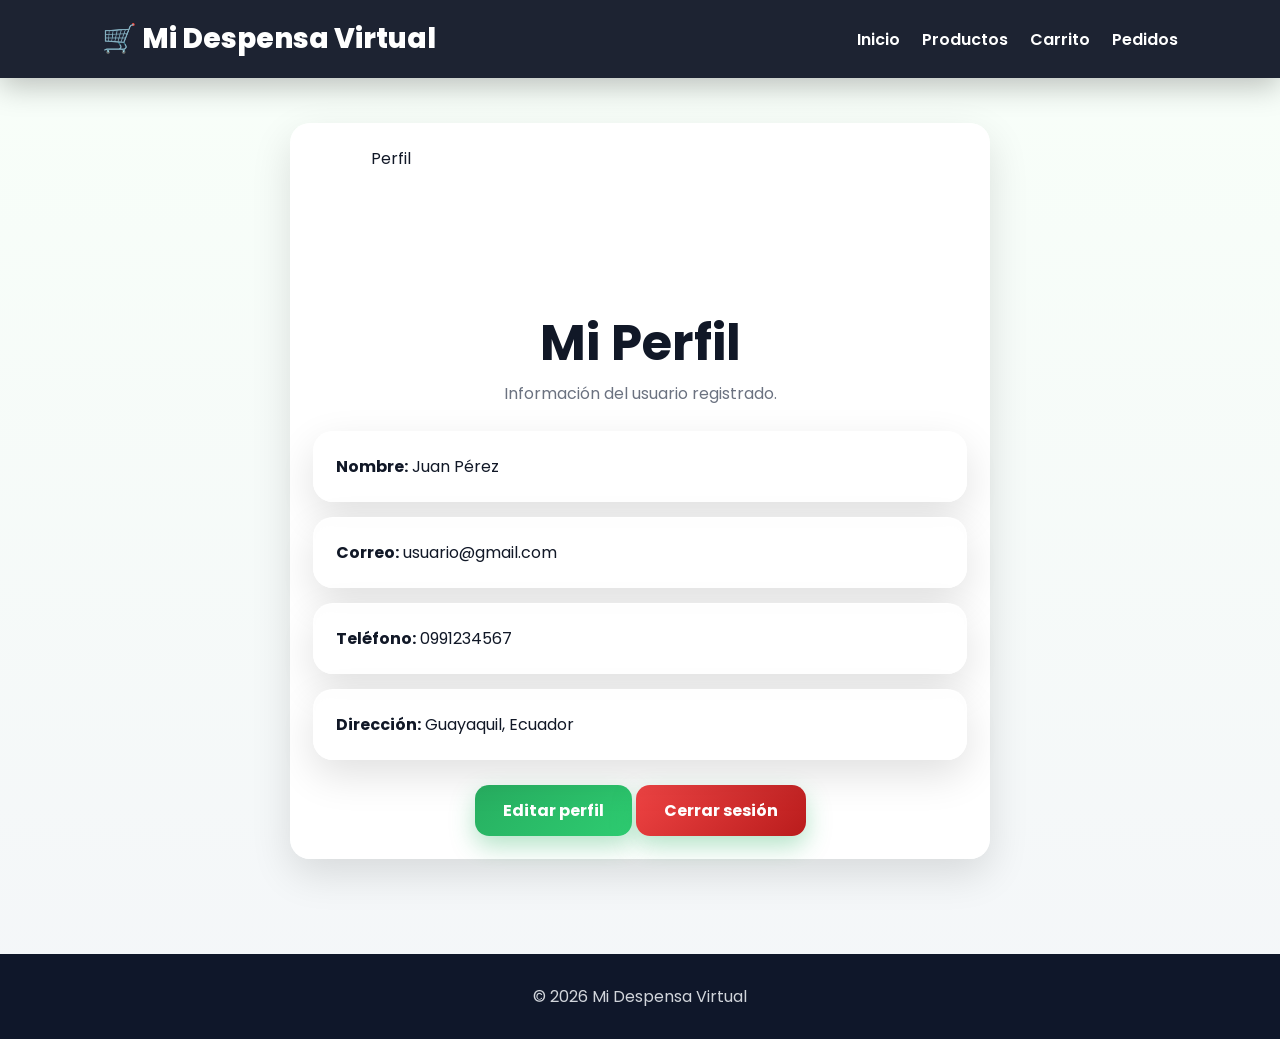
==== Frontend/perfil.html @ a8d103b1 "Versión 1.0 Mi Despensa Virtual" ====
<!DOCTYPE html>
<html lang="es">
<head>
    <meta charset="UTF-8">
    <meta name="viewport" content="width=device-width, initial-scale=1.0">
    <title>Mi Perfil</title>
    <link rel="stylesheet" href="css/style.css">
</head>

<body>

<nav class="navbar">
    <div class="logo">🛒 Mi Despensa Virtual</div>
    <div class="menu">
        <a href="index.html">Inicio</a>
        <a href="productos.html">Productos</a>
        <a href="carrito.html">Carrito</a>
        <a href="pedidos.html">Pedidos</a>
    </div>
</nav>

<section class="container">

    <div class="card" style="max-width:700px;margin:auto;text-align:center;">

        <img 
            src="https://cdn-icons-png.flaticon.com/512/3135/3135715.png"
            style="width:140px;height:140px;border-radius:50%;object-fit:cover;margin-bottom:20px;"
            alt="Perfil">

        <h1>Mi Perfil</h1>
        <p>Información del usuario registrado.</p>

        <br>

        <div style="text-align:left;display:grid;gap:15px;">

            <div class="card">
                <strong>Nombre:</strong>
                <span id="nombreUsuario">Juan Pérez</span>
            </div>

            <div class="card">
                <strong>Correo:</strong>
                <span id="correoUsuario">usuario@gmail.com</span>
            </div>

            <div class="card">
                <strong>Teléfono:</strong>
                <span id="telefonoUsuario">0991234567</span>
            </div>

            <div class="card">
                <strong>Dirección:</strong>
                <span id="direccionUsuario">Guayaquil, Ecuador</span>
            </div>

        </div>

        <br>

        <button class="btn" onclick="editarPerfil()">Editar perfil</button>
        <button class="btn btn-danger" onclick="cerrarSesion()">Cerrar sesión</button>

    </div>

</section>

<footer>
    <p>© 2026 Mi Despensa Virtual</p>
</footer>

<script src="js/perfil.js"></script>

</body>
</html>
---- Frontend/css/style.css ----
@import url('https://fonts.googleapis.com/css2?family=Poppins:wght@300;400;500;600;700;800&display=swap');

:root{
    --verde:#27ae60;
    --verde-oscuro:#145a32;
    --verde-claro:#2ecc71;
    --negro:#111827;
    --gris:#f4f6f9;
    --gris-texto:#6b7280;
    --blanco:#ffffff;
    --amarillo:#facc15;
    --rojo:#ef4444;
    --azul:#2563eb;
    --sombra:0 15px 40px rgba(0,0,0,.12);
    --sombra-fuerte:0 22px 55px rgba(0,0,0,.18);
    --radio:20px;
}

/* =========================
   RESET GENERAL
========================= */

*{
    margin:0;
    padding:0;
    box-sizing:border-box;
    font-family:'Poppins',sans-serif;
}

html{
    scroll-behavior:smooth;
}

body{
    background:linear-gradient(180deg,#f8fff9,#f4f6f9);
    color:var(--negro);
}

a{
    text-decoration:none;
}

img{
    max-width:100%;
    display:block;
}

/* =========================
   NAVBAR GENERAL
========================= */

.navbar{
    background:rgba(17,24,39,.95);
    backdrop-filter:blur(12px);
    padding:18px 8%;
    display:flex;
    justify-content:space-between;
    align-items:center;
    position:sticky;
    top:0;
    z-index:999;
    box-shadow:0 8px 30px rgba(0,0,0,.25);
}

.logo{
    color:var(--blanco);
    font-size:28px;
    font-weight:800;
}

.menu{
    display:flex;
    align-items:center;
    gap:22px;
    flex-wrap:wrap;
}

.menu a{
    color:var(--blanco);
    font-weight:600;
    transition:.3s;
}

.menu a:hover{
    color:var(--verde-claro);
}

/* =========================
   CONTENEDORES Y TÍTULOS
========================= */

.container{
    width:90%;
    max-width:1300px;
    margin:auto;
    padding:45px 0;
}

h1{
    font-size:50px;
    color:var(--negro);
}

h2{
    font-size:32px;
    margin-bottom:25px;
    color:var(--negro);
}

h3{
    color:var(--negro);
}

p{
    color:var(--gris-texto);
}

/* =========================
   BOTONES
========================= */

.btn{
    display:inline-block;
    background:linear-gradient(135deg,var(--verde),var(--verde-claro));
    color:white;
    padding:13px 28px;
    border:none;
    border-radius:14px;
    cursor:pointer;
    text-decoration:none;
    font-size:16px;
    font-weight:700;
    transition:.3s;
    box-shadow:0 10px 25px rgba(39,174,96,.35);
}

.btn:hover{
    transform:translateY(-4px) scale(1.03);
    box-shadow:0 18px 35px rgba(39,174,96,.45);
}

.btn-dark{
    background:linear-gradient(135deg,#111827,#374151);
}

.btn-danger{
    background:linear-gradient(135deg,#ef4444,#b91c1c);
}

.btn-warning{
    background:linear-gradient(135deg,#f59e0b,#facc15);
    color:#111;
}

.btn-primary{
    background:linear-gradient(135deg,#2563eb,#38bdf8);
}

/* =========================
   HERO INDEX
========================= */

.hero{
    display:flex;
    align-items:center;
    justify-content:space-between;
    gap:60px;
    min-height:82vh;
}

.hero-text{
    flex:1;
}

.hero-text h1{
    font-size:58px;
    line-height:1.1;
    margin-bottom:22px;
}

.hero-text p{
    font-size:18px;
    color:var(--gris-texto);
    margin-bottom:30px;
    max-width:620px;
}

.hero-img{
    flex:1;
    text-align:center;
}

.hero-img img{
    width:100%;
    max-width:560px;
    border-radius:28px;
    filter:drop-shadow(0 25px 35px rgba(0,0,0,.22));
    animation:flotar 3s ease-in-out infinite;
}

@keyframes flotar{
    0%,100%{transform:translateY(0);}
    50%{transform:translateY(-15px);}
}

/* =========================
   BUSCADOR GENERAL
========================= */

.buscador{
    background:var(--blanco);
    padding:22px;
    border-radius:var(--radio);
    box-shadow:var(--sombra);
    display:flex;
    gap:15px;
    align-items:center;
    border:1px solid rgba(39,174,96,.15);
}

.buscador input{
    flex:1;
    padding:16px;
    border:2px solid #e5e7eb;
    border-radius:14px;
    font-size:16px;
    outline:none;
    transition:.3s;
}

.buscador input:focus{
    border-color:var(--verde);
    box-shadow:0 0 0 4px rgba(39,174,96,.12);
}

/* =========================
   GRID, CARDS Y PRODUCTOS
========================= */

.productos{
    display:grid;
    grid-template-columns:repeat(auto-fit,minmax(250px,1fr));
    gap:30px;
}

.card{
    background:rgba(255,255,255,.92);
    backdrop-filter:blur(10px);
    border-radius:var(--radio);
    padding:22px;
    box-shadow:var(--sombra);
    transition:.35s;
    border:1px solid rgba(255,255,255,.7);
}

.card:hover{
    transform:translateY(-10px);
    box-shadow:var(--sombra-fuerte);
}

.card img{
    width:100%;
    height:185px;
    object-fit:cover;
    border-radius:16px;
    margin-bottom:15px;
}

.producto{
    background:var(--blanco);
    border-radius:24px;
    overflow:hidden;
    box-shadow:var(--sombra);
    transition:.35s;
    position:relative;
}

.producto:hover{
    transform:translateY(-10px);
    box-shadow:var(--sombra-fuerte);
}

.producto img{
    width:100%;
    height:260px;
    object-fit:cover;
    transition:.35s;
    background:#edf7ef;
}

.producto:hover img{
    transform:scale(1.06);
}

.producto-body{
    padding:22px;
}

.precio{
    color:var(--verde);
    font-size:30px;
    font-weight:800;
    margin:10px 0;
}

.stock{
    color:var(--verde-oscuro);
    font-weight:700;
}

.badge{
    display:inline-block;
    padding:8px 14px;
    border-radius:999px;
    font-size:13px;
    font-weight:700;
    color:white;
}

.success{
    background:var(--verde);
}

.warning{
    background:#f59e0b;
}

.danger{
    background:var(--rojo);
}

/* =========================
   OFERTAS
========================= */

.oferta{
    background:
        radial-gradient(circle at right,#2ecc71 0%,transparent 35%),
        linear-gradient(135deg,#0f172a,#145a32);
    color:white;
    display:flex;
    justify-content:space-between;
    align-items:center;
    gap:30px;
    padding:45px;
    overflow:hidden;
    position:relative;
}

.oferta h2,
.oferta h1{
    color:white;
}

.oferta h1{
    font-size:70px;
    font-weight:900;
    text-shadow:0 10px 30px rgba(0,0,0,.35);
}

.oferta p{
    color:#e5e7eb;
    font-size:17px;
}

/* =========================
   FORMULARIOS LOGIN / REGISTRO
========================= */

.form{
    width:100%;
    max-width:460px;
    margin:auto;
    background:white;
    padding:38px;
    border-radius:24px;
    box-shadow:var(--sombra);
}

.form h2{
    text-align:center;
    margin-bottom:25px;
}

.form-group{
    margin-bottom:18px;
}

.form-group label{
    display:block;
    margin-bottom:8px;
    font-weight:700;
}

.form-control,
input,
select,
textarea{
    width:100%;
    padding:15px;
    border:2px solid #e5e7eb;
    border-radius:14px;
    font-size:15px;
    outline:none;
    transition:.3s;
}

.form-control:focus,
input:focus,
select:focus,
textarea:focus{
    border-color:var(--verde);
    box-shadow:0 0 0 4px rgba(39,174,96,.12);
}

.auth-page{
    min-height:100vh;
    display:flex;
    align-items:center;
    justify-content:center;
    background:
        radial-gradient(circle at top left,rgba(46,204,113,.45),transparent 35%),
        linear-gradient(135deg,#0f172a,#111827);
    padding:30px;
}

.auth-card{
    width:100%;
    max-width:440px;
    background:rgba(255,255,255,.12);
    border:1px solid rgba(255,255,255,.25);
    backdrop-filter:blur(18px);
    padding:38px;
    border-radius:28px;
    box-shadow:0 25px 60px rgba(0,0,0,.35);
    color:white;
    animation:aparecer .8s ease;
}

.auth-card h2{
    color:white;
    text-align:center;
    margin-bottom:25px;
}

.auth-card p,
.auth-card a{
    color:#d1d5db;
    text-align:center;
}

.auth-card a{
    display:block;
    margin-top:18px;
}

.auth-card a:hover{
    color:var(--verde-claro);
}

/* =========================
   TABLAS
========================= */

table{
    width:100%;
    border-collapse:collapse;
    background:white;
    border-radius:20px;
    overflow:hidden;
    box-shadow:var(--sombra);
}

thead{
    background:linear-gradient(135deg,var(--verde-oscuro),var(--verde));
    color:white;
}

th,
td{
    padding:17px;
    text-align:center;
    border-bottom:1px solid #eef2f7;
}

/* =========================
   TIENDA PRO PRODUCTOS
========================= */

.shop-header{
    background:
        radial-gradient(circle at top right,rgba(46,204,113,.35),transparent 28%),
        linear-gradient(135deg,#0f172a,#145a32);
    color:white;
    padding:25px 8%;
    display:flex;
    align-items:center;
    justify-content:space-between;
    gap:20px;
    flex-wrap:wrap;
    box-shadow:0 15px 40px rgba(0,0,0,.25);
    position:sticky;
    top:0;
    z-index:999;
}

.shop-header .logo{
    color:white;
    font-size:28px;
    font-weight:900;
}

.shop-search{
    flex:1;
    max-width:650px;
    display:flex;
    background:white;
    border-radius:999px;
    overflow:hidden;
    box-shadow:0 10px 25px rgba(0,0,0,.18);
    border:1px solid rgba(255,255,255,.3);
}

.shop-search input{
    flex:1;
    border:none !important;
    outline:none;
    padding:16px 24px;
    font-size:16px;
    box-shadow:none !important;
}

.shop-search button{
    border:none;
    background:linear-gradient(135deg,var(--verde),var(--verde-claro));
    color:white;
    padding:0 32px;
    font-weight:800;
    cursor:pointer;
    transition:.3s;
}

.shop-search button:hover{
    filter:brightness(1.08);
}

.shop-actions{
    display:flex;
    align-items:center;
    gap:12px;
    flex-wrap:wrap;
}

.shop-actions span{
    background:rgba(255,255,255,.15);
    color:white;
    padding:11px 16px;
    border-radius:999px;
    font-weight:700;
    cursor:pointer;
    backdrop-filter:blur(10px);
    border:1px solid rgba(255,255,255,.18);
    transition:.3s;
}

.shop-actions span:hover{
    background:rgba(255,255,255,.25);
    transform:translateY(-2px);
}

.category-bar{
    width:90%;
    max-width:1300px;
    margin:25px auto 10px;
    display:flex;
    gap:12px;
    overflow-x:auto;
    padding:10px 0 18px;
    scrollbar-width:thin;
}

.category-btn{
    border:none !important;
    background:white !important;
    color:#111827 !important;
    padding:12px 22px !important;
    border-radius:999px !important;
    box-shadow:0 8px 20px rgba(0,0,0,.12);
    font-weight:800;
    cursor:pointer;
    white-space:nowrap;
    transition:.3s;
}

.category-btn:hover,
.category-btn.active{
    background:linear-gradient(135deg,var(--verde),var(--verde-claro)) !important;
    color:white !important;
    transform:translateY(-3px);
}

.producto-top{
    position:relative;
    overflow:hidden;
}

.product-badge{
    position:absolute;
    top:15px;
    left:15px;
    background:var(--amarillo);
    color:#111;
    padding:8px 14px;
    border-radius:30px;
    font-weight:900;
    font-size:13px;
    z-index:5;
    box-shadow:0 8px 20px rgba(0,0,0,.18);
}

.rating{
    color:#f59e0b;
    margin:8px 0;
    letter-spacing:1px;
}

.product-footer{
    display:flex;
    justify-content:space-between;
    align-items:center;
    gap:10px;
}

.product-footer .btn{
    flex:1;
    text-align:center;
}

.fav-btn{
    border:none;
    background:#fee2e2;
    color:#ef4444;
    width:48px;
    height:48px;
    min-width:48px;
    border-radius:50%;
    font-size:20px;
    cursor:pointer;
    transition:.3s;
}

.fav-btn:hover{
    transform:scale(1.12);
    background:#fecaca;
}

/* =========================
   ADMIN
========================= */

.admin-layout{
    display:flex;
    min-height:100vh;
}

.sidebar{
    width:260px;
    background:#0f172a;
    color:white;
    padding:25px;
    position:fixed;
    height:100vh;
}

.sidebar h2{
    color:white;
    font-size:24px;
    margin-bottom:30px;
}

.sidebar a{
    display:block;
    color:#d1d5db;
    text-decoration:none;
    padding:13px;
    border-radius:12px;
    margin-bottom:8px;
    transition:.3s;
}

.sidebar a:hover{
    background:var(--verde);
    color:white;
}

.admin-main{
    margin-left:260px;
    padding:30px;
    width:calc(100% - 260px);
}

.stats{
    display:grid;
    grid-template-columns:repeat(auto-fit,minmax(220px,1fr));
    gap:22px;
}

/* =========================
   FOOTER
========================= */

footer{
    background:#0f172a;
    color:white;
    text-align:center;
    padding:30px;
    margin-top:50px;
}

footer p{
    color:#d1d5db;
}

/* =========================
   ANIMACIONES
========================= */

@keyframes aparecer{
    from{
        opacity:0;
        transform:translateY(35px);
    }
    to{
        opacity:1;
        transform:translateY(0);
    }
}

.animar{
    animation:aparecer .8s ease;
}

/* =========================
   RESPONSIVE
========================= */

@media(max-width:900px){

    .navbar{
        flex-direction:column;
        gap:18px;
        padding:18px;
    }

    .menu{
        justify-content:center;
    }

    .hero{
        flex-direction:column;
        text-align:center;
        min-height:auto;
        padding-top:40px;
    }

    .hero-text h1{
        font-size:38px;
    }

    .buscador{
        flex-direction:column;
    }

    .oferta{
        flex-direction:column;
        text-align:center;
    }

    .oferta h1{
        font-size:44px;
    }

    .sidebar{
        position:relative;
        width:100%;
        height:auto;
    }

    .admin-layout{
        flex-direction:column;
    }

    .admin-main{
        margin-left:0;
        width:100%;
    }

    .shop-header{
        text-align:center;
        justify-content:center;
    }

    .shop-search{
        width:100%;
        max-width:100%;
    }

    .shop-actions{
        width:100%;
        justify-content:center;
    }
}

@media(max-width:600px){

    h1{
        font-size:34px;
    }

    h2{
        font-size:26px;
    }

    .container{
        width:92%;
        padding:30px 0;
    }

    .productos{
        grid-template-columns:1fr;
    }

    .auth-card{
        padding:28px;
    }

    .shop-search{
        flex-direction:column;
        border-radius:24px;
    }

    .shop-search button{
        padding:14px;
    }

    table{
        font-size:13px;
    }

    th,
    td{
        padding:10px;
    }
}
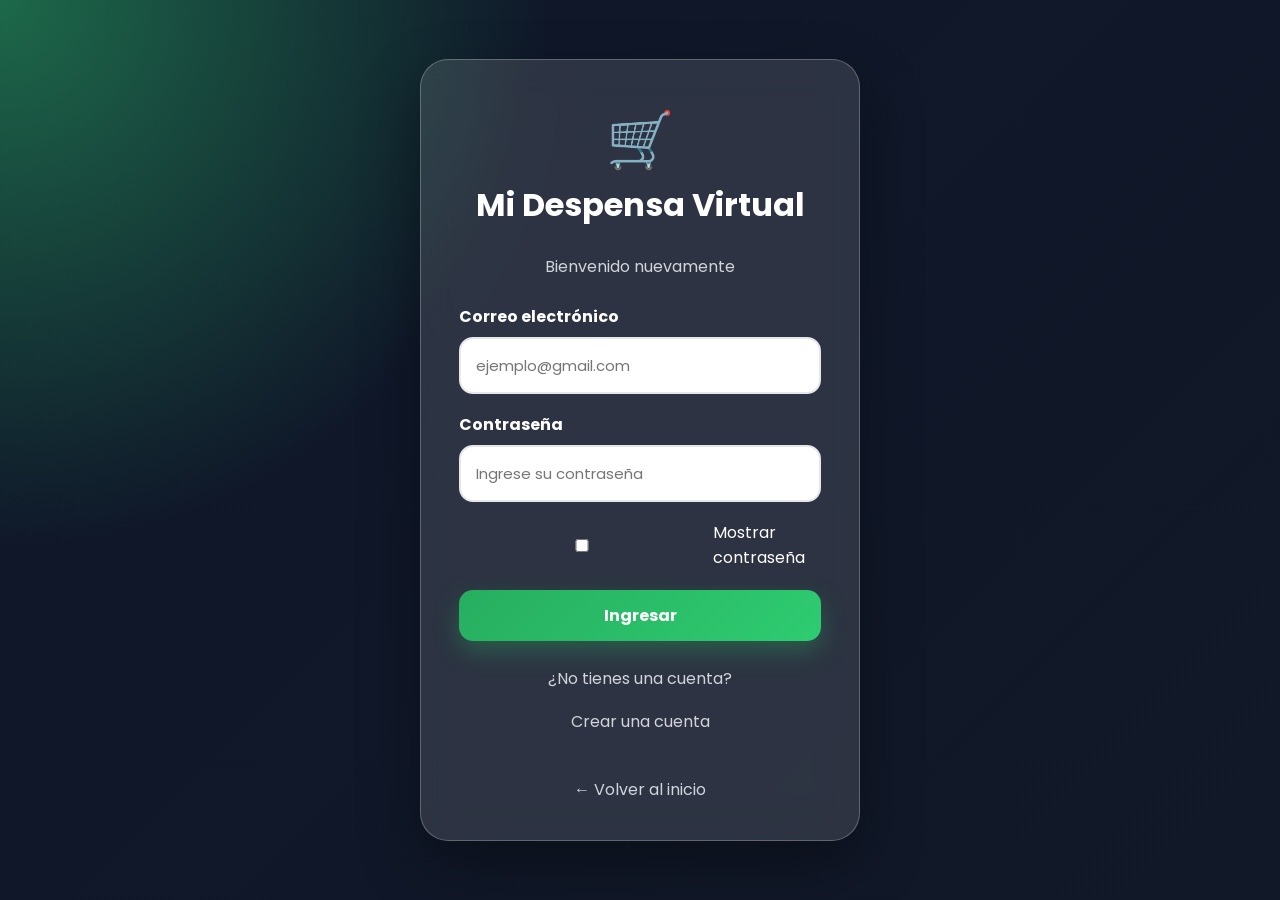
==== commit 2405274c: "Update perfil.html for improved user information display" ====
--- a/Frontend/perfil.html
+++ b/Frontend/perfil.html
@@ -1,76 +1,95 @@
 <!DOCTYPE html>
 <html lang="es">
+
 <head>
     <meta charset="UTF-8">
     <meta name="viewport" content="width=device-width, initial-scale=1.0">
-    <title>Mi Perfil</title>
+    <title>Mi Perfil | Mi Despensa Virtual</title>
+
     <link rel="stylesheet" href="css/style.css">
 </head>
 
 <body>
 
 <nav class="navbar">
+
     <div class="logo">🛒 Mi Despensa Virtual</div>
+
     <div class="menu">
         <a href="index.html">Inicio</a>
         <a href="productos.html">Productos</a>
         <a href="carrito.html">Carrito</a>
         <a href="pedidos.html">Pedidos</a>
+        <a href="perfil.html">Mi Perfil</a>
     </div>
+
 </nav>
 
 <section class="container">
 
-    <div class="card" style="max-width:700px;margin:auto;text-align:center;">
+    <div class="card perfil-card">
 
-        <img 
+        <img
             src="https://cdn-icons-png.flaticon.com/512/3135/3135715.png"
-            style="width:140px;height:140px;border-radius:50%;object-fit:cover;margin-bottom:20px;"
-            alt="Perfil">
+            alt="Foto de perfil"
+            class="perfil-imagen">
 
         <h1>Mi Perfil</h1>
-        <p>Información del usuario registrado.</p>
+
+        <p>Información de tu cuenta.</p>
 
         <br>
 
-        <div style="text-align:left;display:grid;gap:15px;">
+        <div class="perfil-datos">
 
             <div class="card">
-                <strong>Nombre:</strong>
-                <span id="nombreUsuario">Juan Pérez</span>
+                <strong>Nombre</strong>
+                <span id="nombreUsuario">Cargando...</span>
             </div>
 
             <div class="card">
-                <strong>Correo:</strong>
-                <span id="correoUsuario">usuario@gmail.com</span>
+                <strong>Correo electrónico</strong>
+                <span id="correoUsuario">Cargando...</span>
             </div>
 
             <div class="card">
-                <strong>Teléfono:</strong>
-                <span id="telefonoUsuario">0991234567</span>
+                <strong>Teléfono</strong>
+                <span id="telefonoUsuario">Cargando...</span>
             </div>
 
             <div class="card">
-                <strong>Dirección:</strong>
-                <span id="direccionUsuario">Guayaquil, Ecuador</span>
+                <strong>Dirección</strong>
+                <span id="direccionUsuario">Cargando...</span>
             </div>
 
         </div>
 
         <br>
 
-        <button class="btn" onclick="editarPerfil()">Editar perfil</button>
-        <button class="btn btn-danger" onclick="cerrarSesion()">Cerrar sesión</button>
+        <div style="display:flex;justify-content:center;gap:15px;flex-wrap:wrap;">
+
+            <button class="btn btn-primary" onclick="editarPerfil()">
+                ✏️ Editar perfil
+            </button>
+
+            <button class="btn btn-danger" onclick="cerrarSesion()">
+                🚪 Cerrar sesión
+            </button>
+
+        </div>
 
     </div>
 
 </section>
 
 <footer>
-    <p>© 2026 Mi Despensa Virtual</p>
+
+    <p>© 2026 Mi Despensa Virtual | Todos los derechos reservados.</p>
+
 </footer>
 
 <script src="js/perfil.js"></script>
 
 </body>
-</html>+
+</html>
--- a/Frontend/css/style.css
+++ b/Frontend/css/style.css
@@ -852,3 +852,105 @@
         padding:10px;
     }
 }
+
+/* =====================================================
+   CORRECCIÓN FINAL: BARRA DE CATEGORÍAS Y PRODUCTOS
+   ===================================================== */
+
+.category-bar {
+    width: 100%;
+    max-width: none;
+    margin: 0;
+    padding: 18px 7%;
+    display: flex !important;
+    gap: 12px;
+    overflow-x: auto;
+    background: #ffffff;
+    box-shadow: 0 10px 25px rgba(0,0,0,.08);
+    position: sticky;
+    top: 92px;
+    z-index: 500;
+}
+
+.category-bar::-webkit-scrollbar {
+    height: 8px;
+}
+
+.category-bar::-webkit-scrollbar-thumb {
+    background: #27ae60;
+    border-radius: 999px;
+}
+
+.category-btn {
+    border: none !important;
+    padding: 11px 20px !important;
+    border-radius: 999px !important;
+    background: #eef7f1 !important;
+    color: #111827 !important;
+    font-weight: 800;
+    cursor: pointer;
+    white-space: nowrap;
+    box-shadow: 0 6px 15px rgba(0,0,0,.10);
+    transition: .3s;
+}
+
+.category-btn:hover,
+.category-btn.active {
+    background: linear-gradient(135deg, #27ae60, #2ecc71) !important;
+    color: white !important;
+    transform: translateY(-2px);
+}
+
+.producto-top {
+    width: 100%;
+    height: 260px;
+    background: #f8fafc;
+    display: flex;
+    align-items: center;
+    justify-content: center;
+    overflow: hidden;
+}
+
+.producto-top img,
+.producto img {
+    width: 100%;
+    height: 260px;
+    object-fit: contain;
+    background: #ffffff;
+    padding: 10px;
+}
+
+.producto:hover img {
+    transform: scale(1.03);
+}
+
+.producto-body {
+    min-height: 270px;
+    display: flex;
+    flex-direction: column;
+}
+
+.producto-body .btn {
+    margin-top: auto;
+    text-align: center;
+}
+
+@media(max-width:900px) {
+    .category-bar {
+        top: 150px;
+        padding: 14px 5%;
+    }
+}
+
+@media(max-width:600px) {
+    .category-bar {
+        top: 180px;
+        padding: 12px 4%;
+    }
+
+    .producto-top,
+    .producto-top img,
+    .producto img {
+        height: 230px;
+    }
+}
